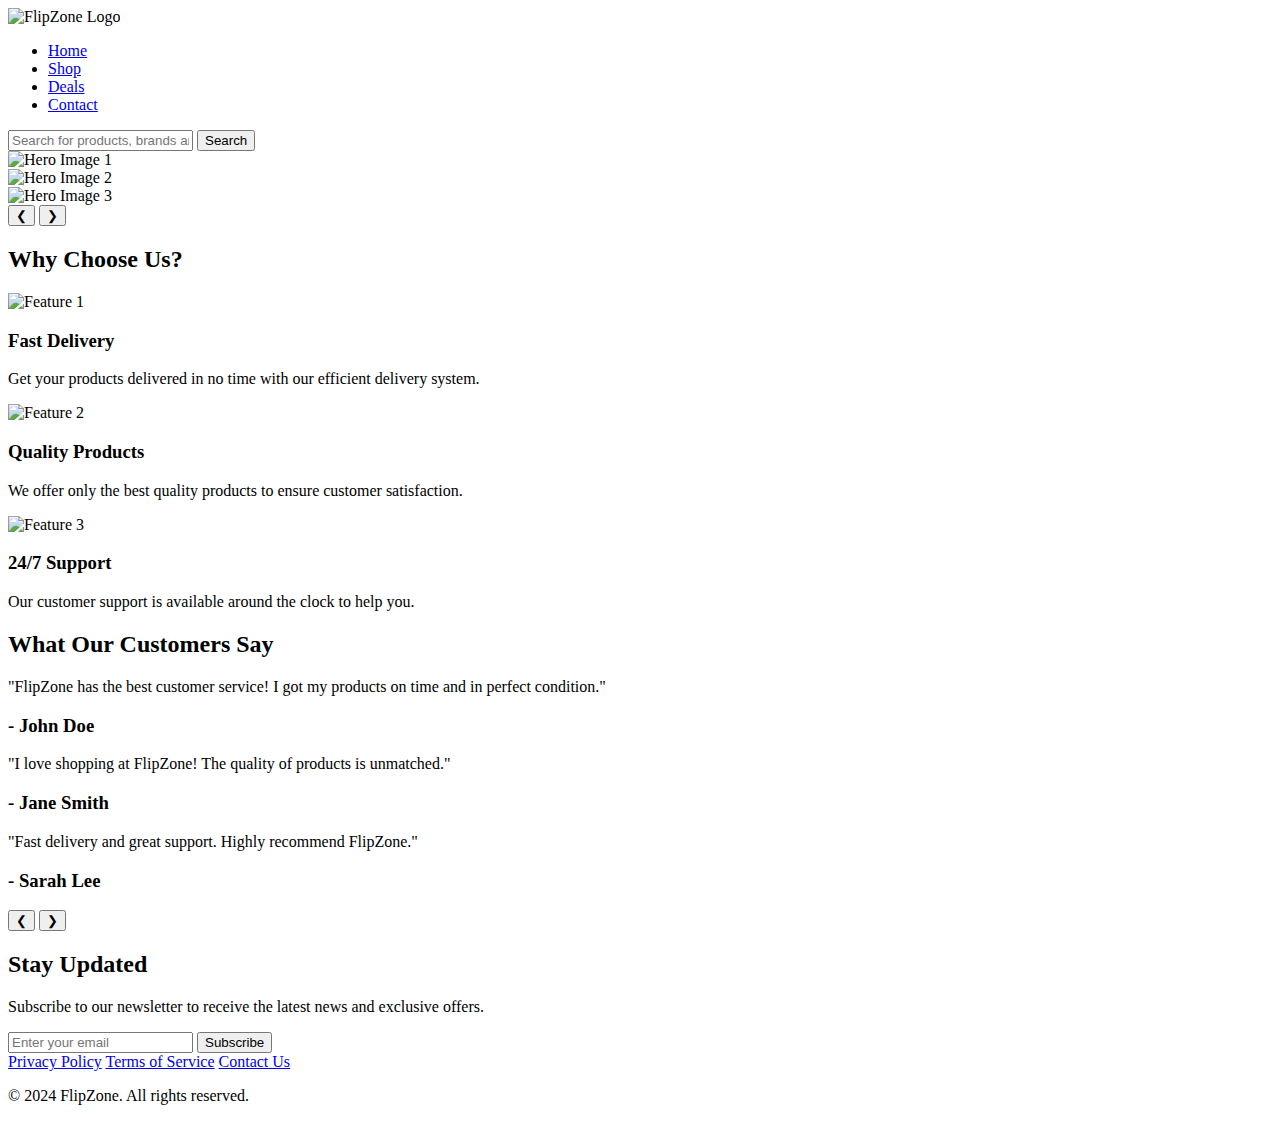
==== index.html @ f41d4171 "Update and rename README.md to index.html" ====
<!DOCTYPE html>
<html lang="en">
<head>
    <meta charset="UTF-8">
    <meta name="viewport" content="width=device-width, initial-scale=1.0">
    <title>FlipZone</title>
    <link rel="stylesheet" href="style.css">
</head>
<body>
    <header>
        <div class="logo">
            <img id="xyz" src="./img/images.png" alt="FlipZone Logo">
        </div>
        <nav>
            <ul>
                <li><a href="#">Home</a></li>
                <li><a href="#">Shop</a></li>
                <li><a href="#">Deals</a></li>
                <li><a href="#">Contact</a></li>
            </ul>
        </nav>
        <div class="search-bar">
            <input type="text" placeholder="Search for products, brands and more" aria-label="Search">
            <button type="submit" aria-label="Search Button">Search</button>
        </div>
    </header>
    <main>
        <section class="hero">
            <div class="slider">
                <div class="slides">
                    <div class="slide">
                        <img src="./img/img-4.avif" alt="Hero Image 1">
                    </div>
                    <div class="slide">
                        <img src="https://via.placeholder.com/800x400" alt="Hero Image 2">
                    </div>
                    <div class="slide">
                        <img src="images/hero3.jpg" alt="Hero Image 3">
                    </div>
                </div>
                <button class="prev" onclick="changeSlide(-1)">&#10094;</button>
                <button class="next" onclick="changeSlide(1)">&#10095;</button>
            </div>
        </section>
        <section class="features">
            <h2>Why Choose Us?</h2>
            <div class="feature-grid">
                <div class="feature-item">
                    <img src="./img/images.jpeg" alt="Feature 1">
                    <h3>Fast Delivery</h3>
                    <p>Get your products delivered in no time with our efficient delivery system.</p>
                </div>
                <div class="feature-item">
                    <img src="./img/images (1).jpeg" alt="Feature 2">
                    <h3>Quality Products</h3>
                    <p>We offer only the best quality products to ensure customer satisfaction.</p>
                </div>
                <div class="feature-item">
                    <img src="./img/images (2).jpeg" alt="Feature 3">
                    <h3>24/7 Support</h3>
                    <p>Our customer support is available around the clock to help you.</p>
                </div>
            </div>
        </section>
        <section class="testimonials">
            <h2>What Our Customers Say</h2>
            <div class="testimonial-slider">
                <div class="testimonial-slide">
                    <p>"FlipZone has the best customer service! I got my products on time and in perfect condition."</p>
                    <h3>- John Doe</h3>
                </div>
                <div class="testimonial-slide">
                    <p>"I love shopping at FlipZone! The quality of products is unmatched."</p>
                    <h3>- Jane Smith</h3>
                </div>
                <div class="testimonial-slide">
                    <p>"Fast delivery and great support. Highly recommend FlipZone."</p>
                    <h3>- Sarah Lee</h3>
                </div>
            </div>
            <button class="prev-testimonial" onclick="changeTestimonial(-1)">&#10094;</button>
            <button class="next-testimonial" onclick="changeTestimonial(1)">&#10095;</button>
        </section>
        <section class="newsletter">
            <h2>Stay Updated</h2>
            <p>Subscribe to our newsletter to receive the latest news and exclusive offers.</p>
            <form class="newsletter-form">
                <input type="email" placeholder="Enter your email" required>
                <button type="submit">Subscribe</button>
            </form>
        </section>
    </main>
    <footer>
        <div class="footer-content">
            <div class="footer-links">
                <a href="#">Privacy Policy</a>
                <a href="#">Terms of Service</a>
                <a href="#">Contact Us</a>
            </div>
            <p>&copy; 2024 FlipZone. All rights reserved.</p>
        </div>
    </footer>
    <script src="scripts.js"></script>
</body>
</html>
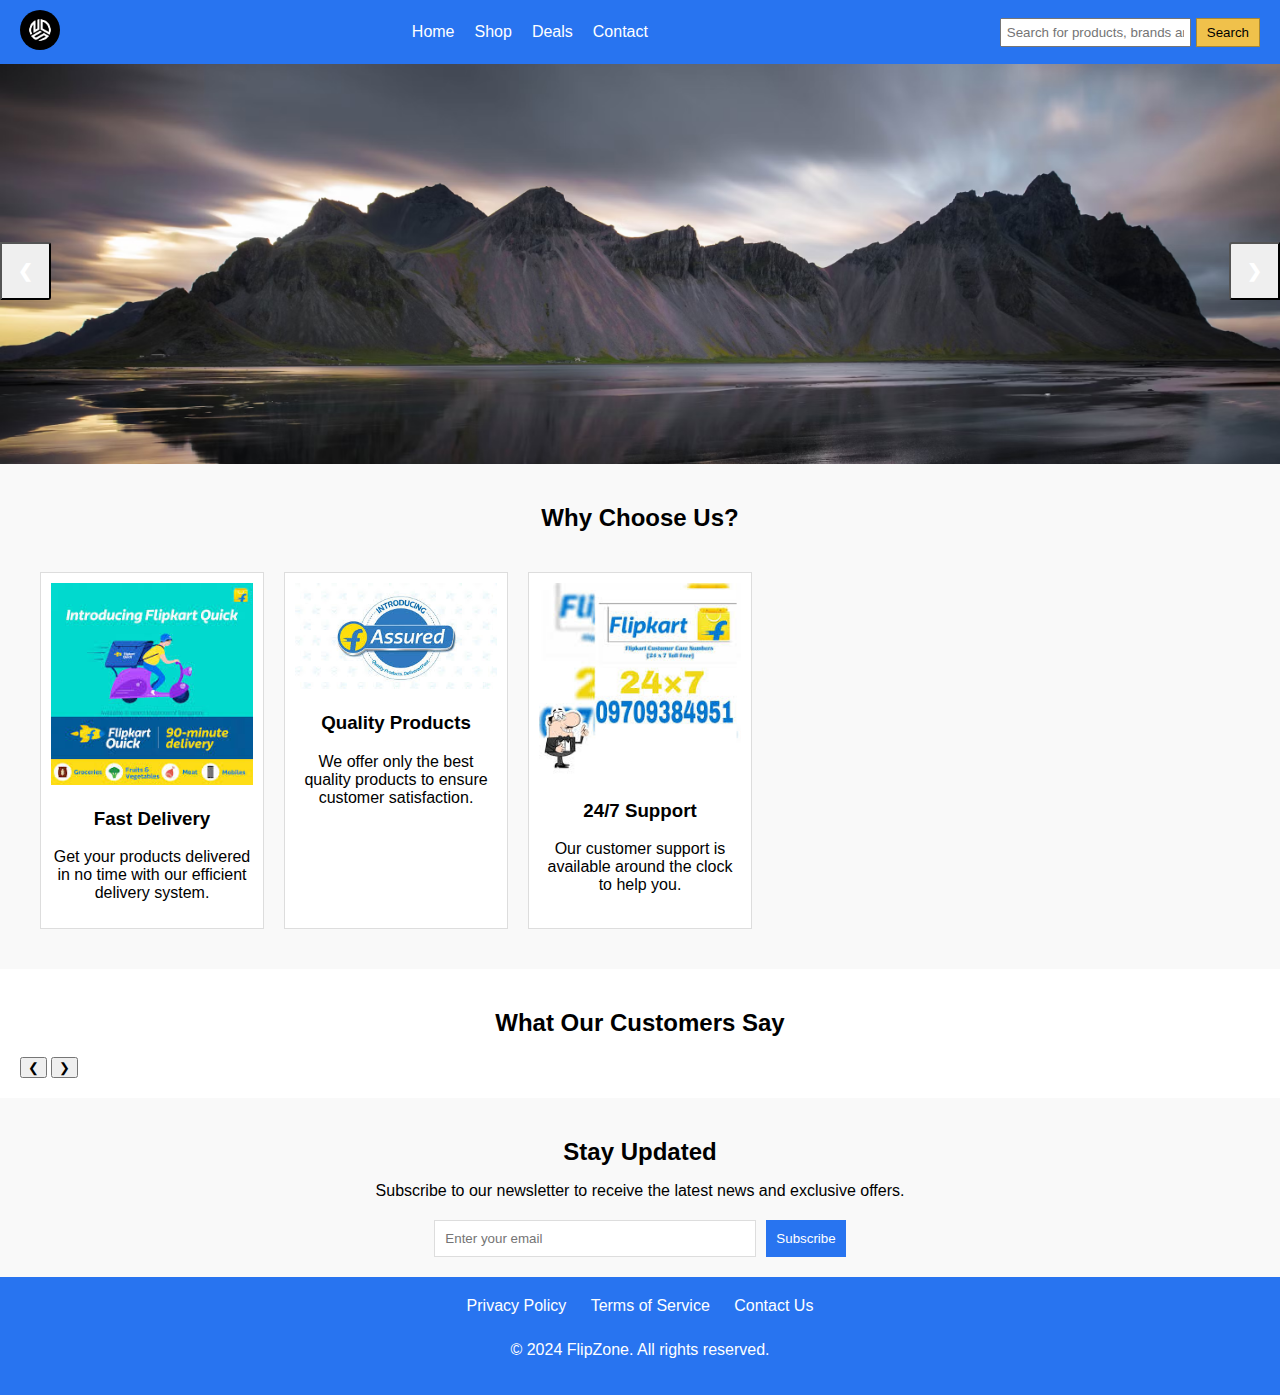
==== commit f1590e57: "Add files via upload" ====
--- a/index.html
+++ b/index.html
@@ -1,105 +1,105 @@
-<!DOCTYPE html>
-<html lang="en">
-<head>
-    <meta charset="UTF-8">
-    <meta name="viewport" content="width=device-width, initial-scale=1.0">
-    <title>FlipZone</title>
-    <link rel="stylesheet" href="style.css">
-</head>
-<body>
-    <header>
-        <div class="logo">
-            <img id="xyz" src="./img/images.png" alt="FlipZone Logo">
-        </div>
-        <nav>
-            <ul>
-                <li><a href="#">Home</a></li>
-                <li><a href="#">Shop</a></li>
-                <li><a href="#">Deals</a></li>
-                <li><a href="#">Contact</a></li>
-            </ul>
-        </nav>
-        <div class="search-bar">
-            <input type="text" placeholder="Search for products, brands and more" aria-label="Search">
-            <button type="submit" aria-label="Search Button">Search</button>
-        </div>
-    </header>
-    <main>
-        <section class="hero">
-            <div class="slider">
-                <div class="slides">
-                    <div class="slide">
-                        <img src="./img/img-4.avif" alt="Hero Image 1">
-                    </div>
-                    <div class="slide">
-                        <img src="https://via.placeholder.com/800x400" alt="Hero Image 2">
-                    </div>
-                    <div class="slide">
-                        <img src="images/hero3.jpg" alt="Hero Image 3">
-                    </div>
-                </div>
-                <button class="prev" onclick="changeSlide(-1)">&#10094;</button>
-                <button class="next" onclick="changeSlide(1)">&#10095;</button>
-            </div>
-        </section>
-        <section class="features">
-            <h2>Why Choose Us?</h2>
-            <div class="feature-grid">
-                <div class="feature-item">
-                    <img src="./img/images.jpeg" alt="Feature 1">
-                    <h3>Fast Delivery</h3>
-                    <p>Get your products delivered in no time with our efficient delivery system.</p>
-                </div>
-                <div class="feature-item">
-                    <img src="./img/images (1).jpeg" alt="Feature 2">
-                    <h3>Quality Products</h3>
-                    <p>We offer only the best quality products to ensure customer satisfaction.</p>
-                </div>
-                <div class="feature-item">
-                    <img src="./img/images (2).jpeg" alt="Feature 3">
-                    <h3>24/7 Support</h3>
-                    <p>Our customer support is available around the clock to help you.</p>
-                </div>
-            </div>
-        </section>
-        <section class="testimonials">
-            <h2>What Our Customers Say</h2>
-            <div class="testimonial-slider">
-                <div class="testimonial-slide">
-                    <p>"FlipZone has the best customer service! I got my products on time and in perfect condition."</p>
-                    <h3>- John Doe</h3>
-                </div>
-                <div class="testimonial-slide">
-                    <p>"I love shopping at FlipZone! The quality of products is unmatched."</p>
-                    <h3>- Jane Smith</h3>
-                </div>
-                <div class="testimonial-slide">
-                    <p>"Fast delivery and great support. Highly recommend FlipZone."</p>
-                    <h3>- Sarah Lee</h3>
-                </div>
-            </div>
-            <button class="prev-testimonial" onclick="changeTestimonial(-1)">&#10094;</button>
-            <button class="next-testimonial" onclick="changeTestimonial(1)">&#10095;</button>
-        </section>
-        <section class="newsletter">
-            <h2>Stay Updated</h2>
-            <p>Subscribe to our newsletter to receive the latest news and exclusive offers.</p>
-            <form class="newsletter-form">
-                <input type="email" placeholder="Enter your email" required>
-                <button type="submit">Subscribe</button>
-            </form>
-        </section>
-    </main>
-    <footer>
-        <div class="footer-content">
-            <div class="footer-links">
-                <a href="#">Privacy Policy</a>
-                <a href="#">Terms of Service</a>
-                <a href="#">Contact Us</a>
-            </div>
-            <p>&copy; 2024 FlipZone. All rights reserved.</p>
-        </div>
-    </footer>
-    <script src="scripts.js"></script>
-</body>
-</html>
+<!DOCTYPE html>
+<html lang="en">
+<head>
+    <meta charset="UTF-8">
+    <meta name="viewport" content="width=device-width, initial-scale=1.0">
+    <title>FlipZone</title>
+    <link rel="stylesheet" href="style.css">
+</head>
+<body>
+    <header>
+        <div class="logo">
+            <img id="xyz" src="./img/images.png" alt="FlipZone Logo">
+        </div>
+        <nav>
+            <ul>
+                <li><a href="#">Home</a></li>
+                <li><a href="#">Shop</a></li>
+                <li><a href="#">Deals</a></li>
+                <li><a href="#">Contact</a></li>
+            </ul>
+        </nav>
+        <div class="search-bar">
+            <input type="text" placeholder="Search for products, brands and more" aria-label="Search">
+            <button type="submit" aria-label="Search Button">Search</button>
+        </div>
+    </header>
+    <main>
+        <section class="hero">
+            <div class="slider">
+                <div class="slides">
+                    <div class="slide">
+                        <img src="./img/img-4.avif" alt="Hero Image 1">
+                    </div>
+                    <div class="slide">
+                        <img src="https://via.placeholder.com/800x400" alt="Hero Image 2">
+                    </div>
+                    <div class="slide">
+                        <img src="images/hero3.jpg" alt="Hero Image 3">
+                    </div>
+                </div>
+                <button class="prev" onclick="changeSlide(-1)">&#10094;</button>
+                <button class="next" onclick="changeSlide(1)">&#10095;</button>
+            </div>
+        </section>
+        <section class="features">
+            <h2>Why Choose Us?</h2>
+            <div class="feature-grid">
+                <div class="feature-item">
+                    <img src="./img/images.jpeg" alt="Feature 1">
+                    <h3>Fast Delivery</h3>
+                    <p>Get your products delivered in no time with our efficient delivery system.</p>
+                </div>
+                <div class="feature-item">
+                    <img src="./img/images (1).jpeg" alt="Feature 2">
+                    <h3>Quality Products</h3>
+                    <p>We offer only the best quality products to ensure customer satisfaction.</p>
+                </div>
+                <div class="feature-item">
+                    <img src="./img/images (2).jpeg" alt="Feature 3">
+                    <h3>24/7 Support</h3>
+                    <p>Our customer support is available around the clock to help you.</p>
+                </div>
+            </div>
+        </section>
+        <section class="testimonials">
+            <h2>What Our Customers Say</h2>
+            <div class="testimonial-slider">
+                <div class="testimonial-slide">
+                    <p>"FlipZone has the best customer service! I got my products on time and in perfect condition."</p>
+                    <h3>- John Doe</h3>
+                </div>
+                <div class="testimonial-slide">
+                    <p>"I love shopping at FlipZone! The quality of products is unmatched."</p>
+                    <h3>- Jane Smith</h3>
+                </div>
+                <div class="testimonial-slide">
+                    <p>"Fast delivery and great support. Highly recommend FlipZone."</p>
+                    <h3>- Sarah Lee</h3>
+                </div>
+            </div>
+            <button class="prev-testimonial" onclick="changeTestimonial(-1)">&#10094;</button>
+            <button class="next-testimonial" onclick="changeTestimonial(1)">&#10095;</button>
+        </section>
+        <section class="newsletter">
+            <h2>Stay Updated</h2>
+            <p>Subscribe to our newsletter to receive the latest news and exclusive offers.</p>
+            <form class="newsletter-form">
+                <input type="email" placeholder="Enter your email" required>
+                <button type="submit">Subscribe</button>
+            </form>
+        </section>
+    </main>
+    <footer>
+        <div class="footer-content">
+            <div class="footer-links">
+                <a href="#">Privacy Policy</a>
+                <a href="#">Terms of Service</a>
+                <a href="#">Contact Us</a>
+            </div>
+            <p>&copy; 2024 FlipZone. All rights reserved.</p>
+        </div>
+    </footer>
+    <script src="scripts.js"></script>
+</body>
+</html>
--- a/style.css
+++ b/style.css
@@ -0,0 +1,245 @@
+body {
+    font-family: Arial, sans-serif;
+    margin: 0;
+    padding: 0;
+    box-sizing: border-box;
+}
+
+header {
+    display: flex;
+    justify-content: space-between;
+    align-items: center;
+    padding: 10px 20px;
+    background-color: #2874f0;
+    color: white;
+}
+
+.logo img {
+    height: 40px;
+}
+
+#xyz {
+    border-radius: 50%;
+}
+
+nav ul {
+    list-style: none;
+    display: flex;
+    margin: 0;
+    padding: 0;
+}
+
+nav ul li {
+    margin: 0 10px;
+}
+
+nav ul li a {
+    color: white;
+    text-decoration: none;
+}
+
+nav ul li a:hover, nav ul li a:focus {
+    text-decoration: underline;
+}
+
+.search-bar {
+    display: flex;
+}
+
+.search-bar input {
+    padding: 5px;
+    margin-right: 5px;
+}
+
+.search-bar button {
+    padding: 5px 10px;
+    background-color: #f0c14b;
+    border: 1px solid #a88734;
+    cursor: pointer;
+}
+
+.search-bar button:hover, .search-bar button:focus {
+    background-color: #ddb347;
+}
+
+.hero {
+    position: relative;
+    overflow: hidden;
+    height: 400px;
+}
+
+.slider {
+    position: relative;
+    width: 100%;
+    height: 100%;
+}
+
+.slides {
+    display: flex;
+    transition: transform 0.5s ease-in-out;
+}
+
+.slide {
+    min-width: 100%;
+    box-sizing: border-box;
+}
+
+.slide img {
+    width: 100%;
+    height: 400px;
+    object-fit: cover;
+}
+
+.prev, .next {
+    cursor: pointer;
+    position: absolute;
+    top: 50%;
+    width: auto;
+    padding: 16px;
+    margin-top: -22px;
+    color: white;
+    font-weight: bold;
+    font-size: 18px;
+    transition: 0.6s ease;
+    border-radius: 0 3px 3px 0;
+    user-select: none;
+}
+
+.next {
+    right: 0;
+    border-radius: 3px 0 0 3px;
+}
+
+.prev:hover, .next:hover {
+    background-color: rgba(0,0,0,0.8);
+}
+
+.features {
+    padding: 20px;
+    background-color: #f9f9f9;
+}
+
+.features h2 {
+    text-align: center;
+    margin-bottom: 20px;
+}
+
+.feature-grid {
+    display: grid;
+    grid-template-columns: repeat(auto-fill, minmax(200px, 1fr));
+    gap: 20px;
+    padding: 20px;
+}
+
+.feature-item {
+    text-align: center;
+    padding: 10px;
+    background-color: #fff;
+    border: 1px solid #ddd;
+    transition: transform 0.3s ease;
+}
+
+.feature-item:hover {
+    transform: scale(1.05);
+}
+
+.feature-item img {
+    max-width: 100%;
+    height: auto;
+}
+
+.testimonials {
+    padding: 20px;
+    background-color: #fff;
+}
+
+.testimonials h2 {
+    text-align: center;
+    margin-bottom: 20px;
+}
+
+.testimonial-slider {
+    position: relative;
+    overflow: hidden;
+}
+
+.testimonial-slide {
+    display: none;
+    text-align: center;
+}
+
+.testimonial-slide p {
+    font-size: 1.2em;
+    font-style: italic;
+}
+
+.testimonial-slide h3 {
+    margin-top: 10px;
+    font-weight: normal;
+    color: #333;
+}
+
+.newsletter {
+    padding: 20px;
+    background-color: #f9f9f9;
+    text-align: center;
+}
+
+.newsletter h2 {
+    margin-bottom: 10px;
+}
+
+.newsletter p {
+    margin-bottom: 20px;
+}
+
+.newsletter-form {
+    display: flex;
+    justify-content: center;
+}
+
+.newsletter-form input {
+    padding: 10px;
+    width: 300px;
+    border: 1px solid #ddd;
+    margin-right: 10px;
+}
+
+.newsletter-form button {
+    padding: 10px;
+    background-color: #2874f0;
+    color: white;
+    border: none;
+    cursor: pointer;
+}
+
+.newsletter-form button:hover, .newsletter-form button:focus {
+    background-color: #1f5db8;
+}
+
+footer {
+    padding: 20px;
+    background-color: #2874f0;
+    color: white;
+    text-align: center;
+}
+
+.footer-content {
+    display: flex;
+    flex-direction: column;
+    align-items: center;
+}
+
+.footer-links {
+    margin-bottom: 10px;
+}
+
+.footer-links a {
+    color: white;
+    margin: 0 10px;
+    text-decoration: none;
+}
+
+.footer-links a:hover, .footer-links a:focus {
+    text-decoration: underline;
+}
